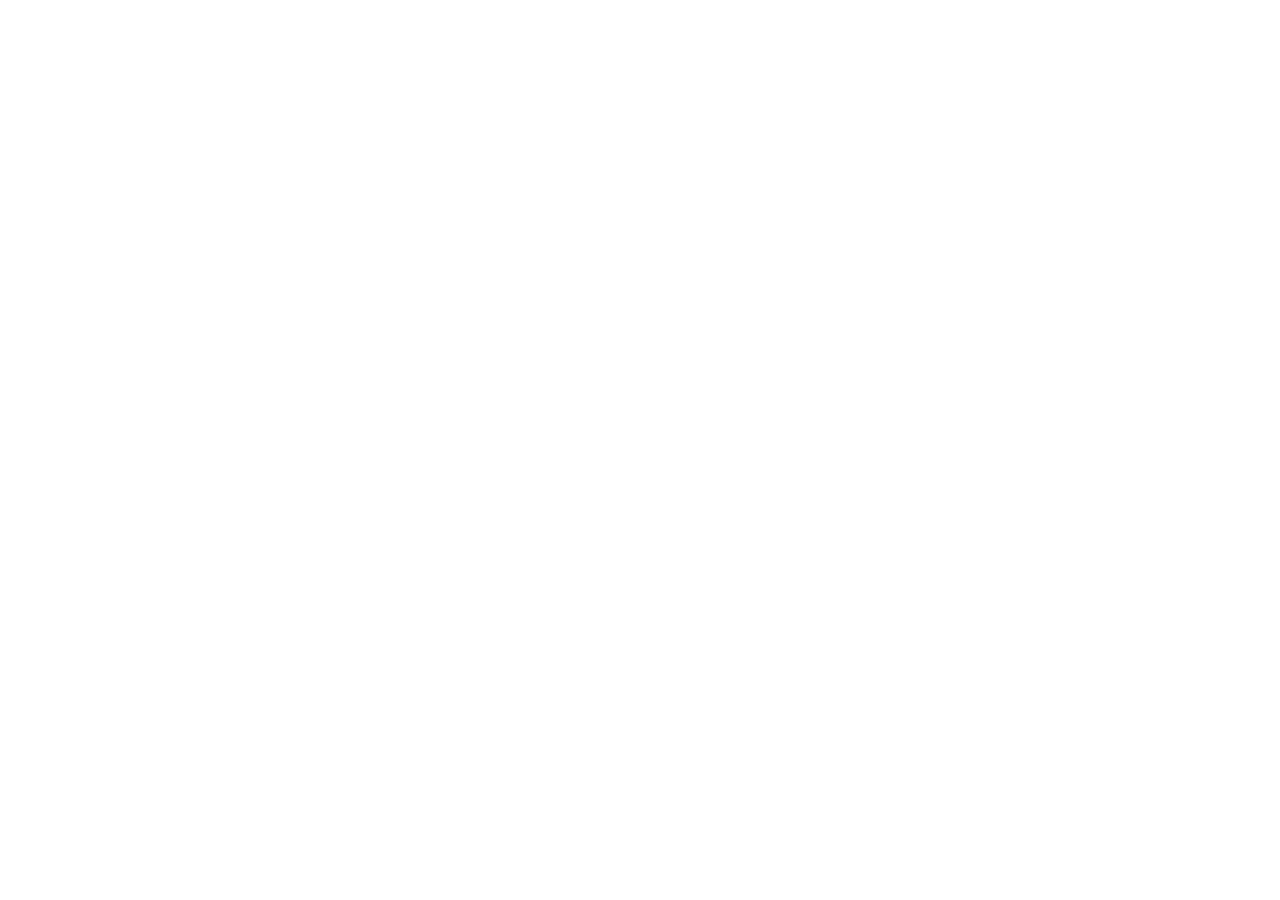
==== praticas/aluno-online-vanilla/index.html @ e312f4c7 "Initial commit" ====
<!doctype html>
<html lang="pt-BR">
  <head>
    <meta charset="UTF-8" />
    <link rel="icon" type="image/svg+xml" href="/javascript.svg" />
    <meta name="viewport" content="width=device-width, initial-scale=1.0" />
    <title>Aluno Online</title>
  </head>
  <body>
    <script type="module" src="/src/main.js"></script>
  </body>
</html>
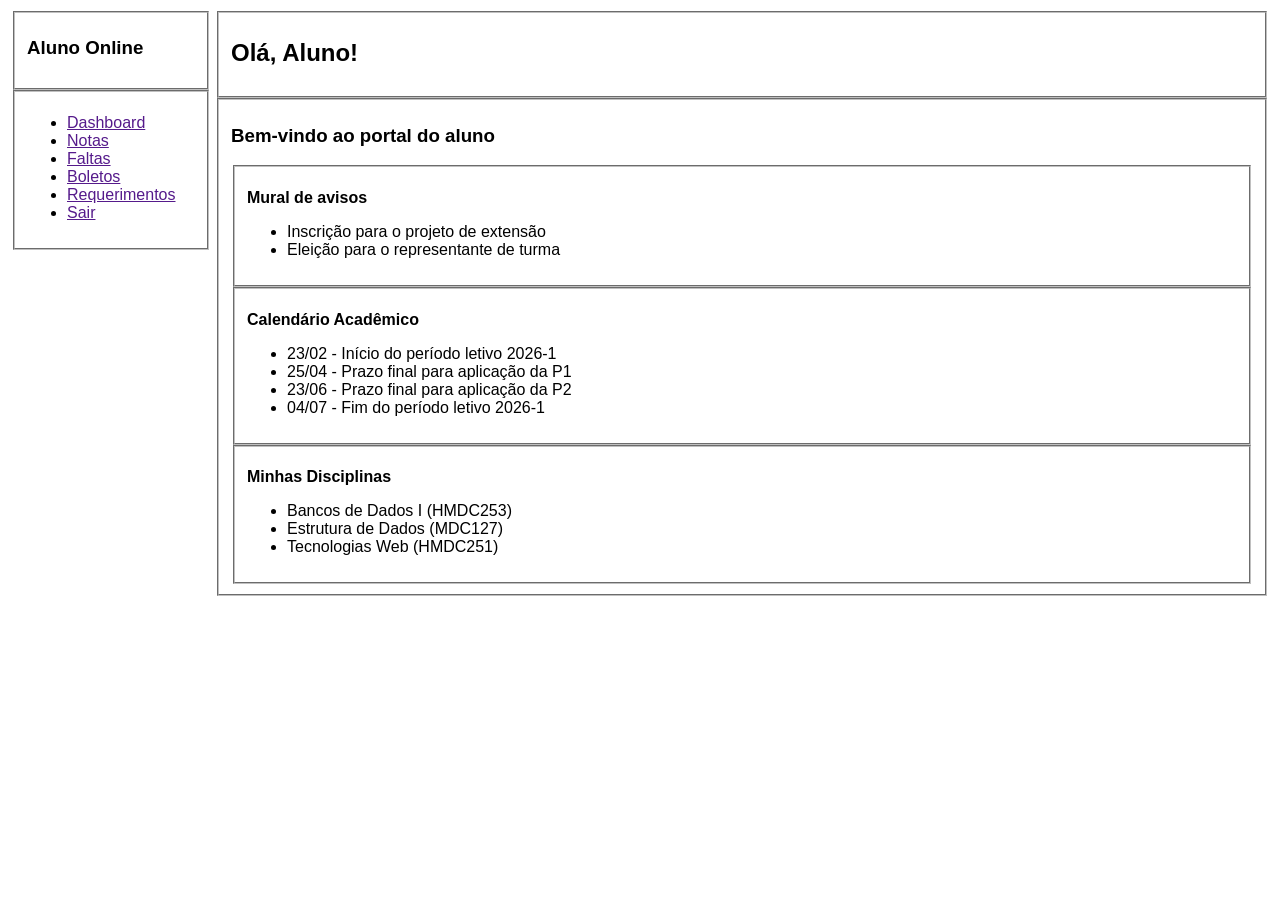
==== commit b05d6ab5: "feat: concluida pratica01. Fecha #ID" ====
--- a/praticas/aluno-online-vanilla/index.html
+++ b/praticas/aluno-online-vanilla/index.html
@@ -5,8 +5,81 @@
     <link rel="icon" type="image/svg+xml" href="/javascript.svg" />
     <meta name="viewport" content="width=device-width, initial-scale=1.0" />
     <title>Aluno Online</title>
+    <style>
+      body { font-family: Arial, Helvetica, sans-serif; }
+    </style>
   </head>
   <body>
     <script type="module" src="/src/main.js"></script>
+    <table border = "0" width="100%">
+      <tr>
+        <td width = "200" valign = "top" bgcolor = "#ffffff">
+          <nav>
+            <fieldset>
+              <header>
+                <h3> Aluno Online</h3>
+              </header>
+            </fieldset>
+
+            <fieldset>
+              <ul>
+                <li> <a href = "">Dashboard</a> </li>
+                <li> <a href = "">Notas</a> </li>
+                <li> <a href = "">Faltas</a> </li>
+                <li> <a href = "">Boletos</a> </li>
+                <li> <a href = "">Requerimentos</a> </li>
+                <li> <a href = "">Sair</a> </li>
+              </ul>
+            </fieldset>
+          </nav>
+        </td>
+
+        <td valign = "top">
+          <section>
+
+            <fieldset>
+              <header>
+                <h1> Olá, Aluno!</h1>
+              </header>
+            </fieldset>
+
+            <fieldset>
+              <section>
+                <header>
+                  <h3> Bem-vindo ao portal do aluno</h3>
+                </header>
+
+                <fieldset>
+                  <p> <strong> Mural de avisos</strong></p>
+                  <ul>
+                    <li>Inscrição para o projeto de extensão</li>
+                    <li>Eleição para o representante de turma</li>
+                  </ul>
+                </fieldset>
+
+                <fieldset>
+                  <p> <strong> Calendário Acadêmico</strong></p>
+                  <ul>
+                    <li>23/02 - Início do período letivo 2026-1</li>
+                    <li>25/04 - Prazo final para aplicação da P1</li>
+                    <li>23/06 - Prazo final para aplicação da P2</li>
+                    <li>04/07 - Fim do período letivo 2026-1</li>
+                  </ul>
+                </fieldset>
+                <fieldset>
+                  <p> <strong> Minhas Disciplinas</strong></p>
+                  <ul>
+                    <li>Bancos de Dados I (HMDC253)</li>
+                    <li>Estrutura de Dados (MDC127)</li>
+                    <li>Tecnologias Web (HMDC251)</li>
+                  </ul>
+                  </fieldset>
+              </section>
+            </fieldset>
+
+          </section>
+        </td>
+      </tr>
+    </table>
   </body>
 </html>
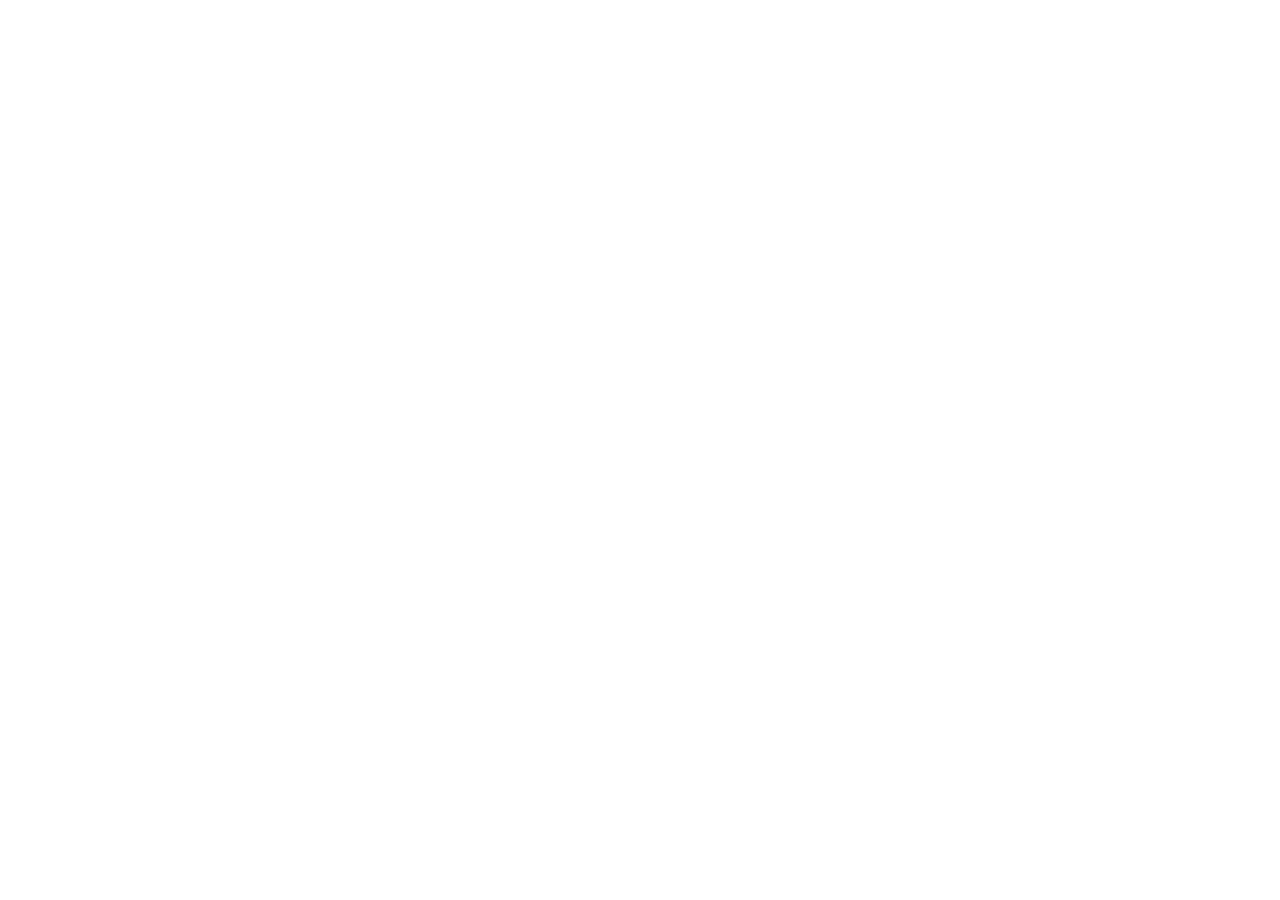
==== commit 2af56170: "Revert "feat: concluida pratica01. Fecha #01" This reverts commit 0aab553b8b1562e081bfa0ec05a5cd1b78" ====
--- a/praticas/aluno-online-vanilla/index.html
+++ b/praticas/aluno-online-vanilla/index.html
@@ -5,81 +5,8 @@
     <link rel="icon" type="image/svg+xml" href="/javascript.svg" />
     <meta name="viewport" content="width=device-width, initial-scale=1.0" />
     <title>Aluno Online</title>
-    <style>
-      body { font-family: Arial, Helvetica, sans-serif; }
-    </style>
   </head>
   <body>
     <script type="module" src="/src/main.js"></script>
-    <table border = "0" width="100%">
-      <tr>
-        <td width = "200" valign = "top" bgcolor = "#ffffff">
-          <nav>
-            <fieldset>
-              <header>
-                <h3> Aluno Online</h3>
-              </header>
-            </fieldset>
-
-            <fieldset>
-              <ul>
-                <li> <a href = "">Dashboard</a> </li>
-                <li> <a href = "">Notas</a> </li>
-                <li> <a href = "">Faltas</a> </li>
-                <li> <a href = "">Boletos</a> </li>
-                <li> <a href = "">Requerimentos</a> </li>
-                <li> <a href = "">Sair</a> </li>
-              </ul>
-            </fieldset>
-          </nav>
-        </td>
-
-        <td valign = "top">
-          <section>
-
-            <fieldset>
-              <header>
-                <h1> Olá, Aluno!</h1>
-              </header>
-            </fieldset>
-
-            <fieldset>
-              <section>
-                <header>
-                  <h3> Bem-vindo ao portal do aluno</h3>
-                </header>
-
-                <fieldset>
-                  <p> <strong> Mural de avisos</strong></p>
-                  <ul>
-                    <li>Inscrição para o projeto de extensão</li>
-                    <li>Eleição para o representante de turma</li>
-                  </ul>
-                </fieldset>
-
-                <fieldset>
-                  <p> <strong> Calendário Acadêmico</strong></p>
-                  <ul>
-                    <li>23/02 - Início do período letivo 2026-1</li>
-                    <li>25/04 - Prazo final para aplicação da P1</li>
-                    <li>23/06 - Prazo final para aplicação da P2</li>
-                    <li>04/07 - Fim do período letivo 2026-1</li>
-                  </ul>
-                </fieldset>
-                <fieldset>
-                  <p> <strong> Minhas Disciplinas</strong></p>
-                  <ul>
-                    <li>Bancos de Dados I (HMDC253)</li>
-                    <li>Estrutura de Dados (MDC127)</li>
-                    <li>Tecnologias Web (HMDC251)</li>
-                  </ul>
-                  </fieldset>
-              </section>
-            </fieldset>
-
-          </section>
-        </td>
-      </tr>
-    </table>
   </body>
 </html>
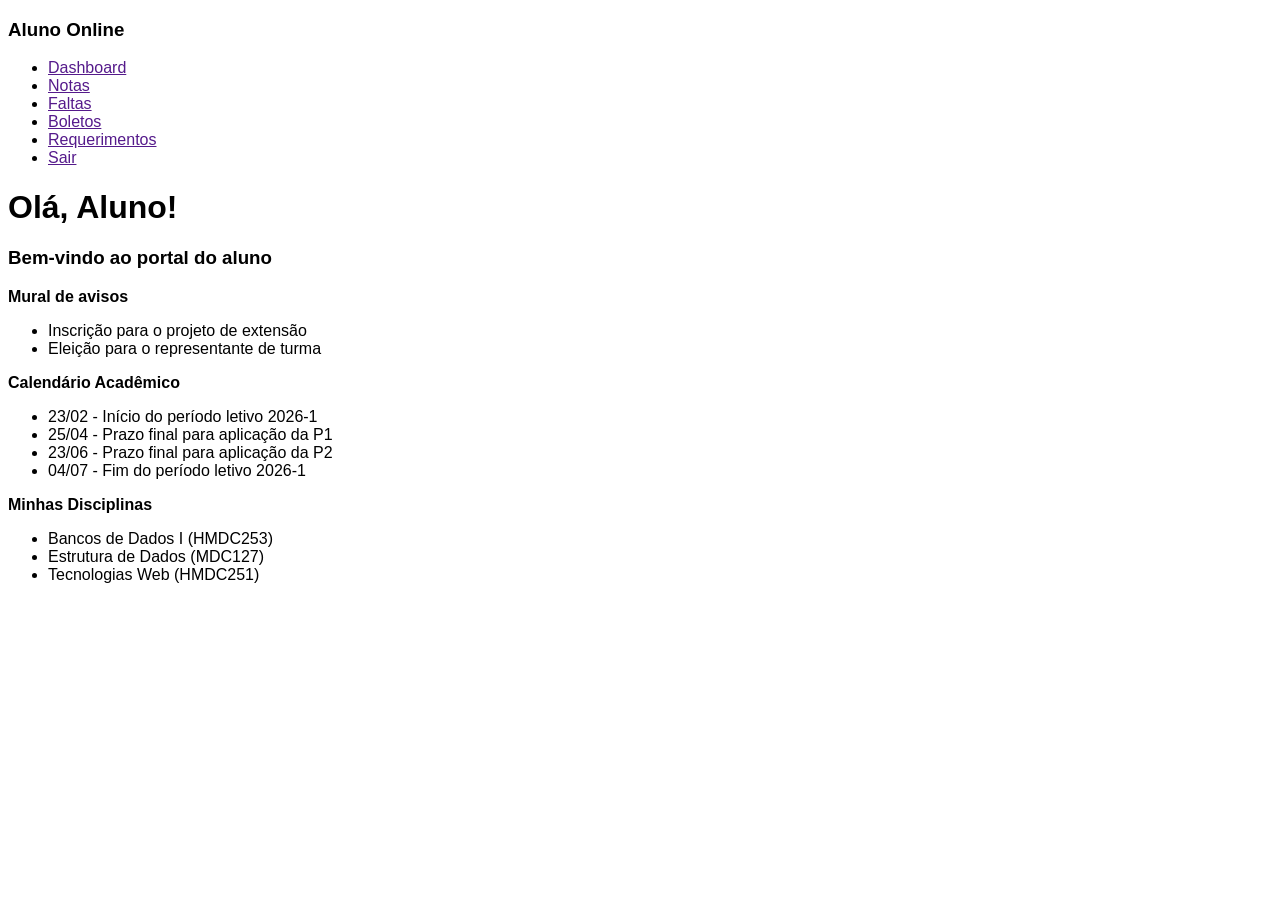
==== commit 1128005d: "feat: refeita pratica01. Fecha #02" ====
--- a/praticas/aluno-online-vanilla/index.html
+++ b/praticas/aluno-online-vanilla/index.html
@@ -5,8 +5,59 @@
     <link rel="icon" type="image/svg+xml" href="/javascript.svg" />
     <meta name="viewport" content="width=device-width, initial-scale=1.0" />
     <title>Aluno Online</title>
+    <style>
+      body { font-family: Arial, Helvetica, sans-serif; }
+    </style>
   </head>
   <body>
     <script type="module" src="/src/main.js"></script>
+      
+    <aside>
+        <header>
+          <h3> Aluno Online</h3>
+        </header>
+        <nav>
+          <ul>
+            <li> <a href = "">Dashboard</a> </li>
+            <li> <a href = "">Notas</a> </li>
+            <li> <a href = "">Faltas</a> </li>
+            <li> <a href = "">Boletos</a> </li>
+            <li> <a href = "">Requerimentos</a> </li>
+            <li> <a href = "">Sair</a> </li>
+          <ul>
+        </nav>
+    </aside>
+  
+    <main>
+        <header>
+          <h1> Olá, Aluno!</h1>
+        </header>
+        <section>
+          <header>
+            <h3> Bem-vindo ao portal do aluno</h3>
+          </header>
+          
+          <p> <strong> Mural de avisos</strong></p>
+            <ul>
+              <li>Inscrição para o projeto de extensão</li>
+              <li>Eleição para o representante de turma</li>
+            </ul>
+
+          <p> <strong> Calendário Acadêmico</strong></p>
+          <ul>
+            <li>23/02 - Início do período letivo 2026-1</li>
+              <li>25/04 - Prazo final para aplicação da P1</li>
+              <li>23/06 - Prazo final para aplicação da P2</li>
+              <li>04/07 - Fim do período letivo 2026-1</li>
+          </ul>
+
+          <p> <strong> Minhas Disciplinas</strong></p>
+          <ul>
+            <li>Bancos de Dados I (HMDC253)</li>
+            <li>Estrutura de Dados (MDC127)</li>
+            <li>Tecnologias Web (HMDC251)</li>
+          </ul>
+      </section>
+    </section>
   </body>
 </html>
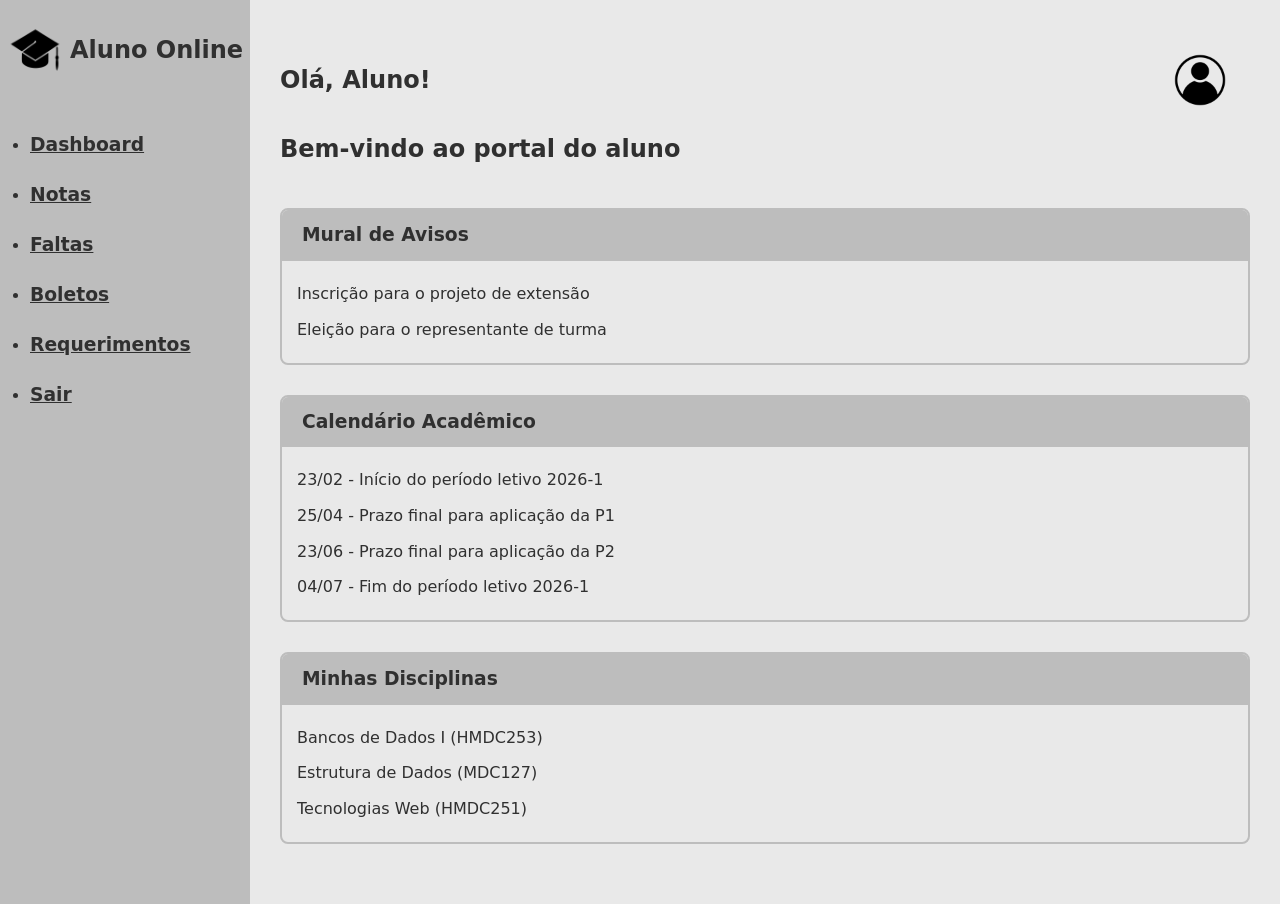
==== commit c5d9ec3f: "feat: conclui pratica02. Fecha #02" ====
--- a/praticas/aluno-online-vanilla/index.html
+++ b/praticas/aluno-online-vanilla/index.html
@@ -2,62 +2,70 @@
 <html lang="pt-BR">
   <head>
     <meta charset="UTF-8" />
+    <meta name="viewport" content="width=device-width, initial-scale=1.0" />
     <link rel="icon" type="image/svg+xml" href="/javascript.svg" />
-    <meta name="viewport" content="width=device-width, initial-scale=1.0" />
+    <link rel="stylesheet" href="src/style.css"/>
     <title>Aluno Online</title>
-    <style>
-      body { font-family: Arial, Helvetica, sans-serif; }
-    </style>
   </head>
+  
   <body>
     <script type="module" src="/src/main.js"></script>
-      
-    <aside>
-        <header>
-          <h3> Aluno Online</h3>
+    
+    <main class = "mainContainer">
+
+      <aside class = "sideBar">
+        <section class="logo">
+          <img src="images/cap.png" alt="IESB" class="logo-img">
+          <h2 class = "logo-txt">Aluno Online</h2>
+        </section>
+
+        <ul class="lista-links">
+          <li> <h3> <a href = "">Dashboard</a> </h3> </li>
+          <li> <h3> <a href = "">Notas</a> </h3> </li>
+          <li> <h3> <a href = "">Faltas</a> </h3> </li>
+          <li> <h3> <a href = "">Boletos</a> </h3> </li>
+          <li> <h3> <a href = "">Requerimentos</a> </h3> </li>
+          <li> <h3> <a href = "">Sair</a> </h3> </li>
+        </ul>
+      </aside>
+  
+      <section class= "contentSection">
+
+        <header class="topbar">
+            <h1> Olá, Aluno!</h1>
+            <img src="images/avatar.png" alt="Acessar Conta" class="topbar-img">
         </header>
-        <nav>
+
+        <h2 class="subtitle"> Bem-vindo ao portal do aluno</h2>
+
+        <section class = "card">
+          <h3> <strong> Mural de Avisos</strong></h3>
           <ul>
-            <li> <a href = "">Dashboard</a> </li>
-            <li> <a href = "">Notas</a> </li>
-            <li> <a href = "">Faltas</a> </li>
-            <li> <a href = "">Boletos</a> </li>
-            <li> <a href = "">Requerimentos</a> </li>
-            <li> <a href = "">Sair</a> </li>
-          <ul>
-        </nav>
-    </aside>
-  
-    <main>
-        <header>
-          <h1> Olá, Aluno!</h1>
-        </header>
-        <section>
-          <header>
-            <h3> Bem-vindo ao portal do aluno</h3>
-          </header>
-          
-          <p> <strong> Mural de avisos</strong></p>
-            <ul>
-              <li>Inscrição para o projeto de extensão</li>
-              <li>Eleição para o representante de turma</li>
-            </ul>
+            <li>Inscrição para o projeto de extensão</li>
+            <li>Eleição para o representante de turma</li>
+          </ul>
+        </section>
 
-          <p> <strong> Calendário Acadêmico</strong></p>
+        <section class = "card">
+          <h3> <strong> Calendário Acadêmico</strong></h3>
           <ul>
             <li>23/02 - Início do período letivo 2026-1</li>
-              <li>25/04 - Prazo final para aplicação da P1</li>
-              <li>23/06 - Prazo final para aplicação da P2</li>
-              <li>04/07 - Fim do período letivo 2026-1</li>
+            <li>25/04 - Prazo final para aplicação da P1</li>
+            <li>23/06 - Prazo final para aplicação da P2</li>
+            <li>04/07 - Fim do período letivo 2026-1</li>
           </ul>
+        </section>
 
-          <p> <strong> Minhas Disciplinas</strong></p>
+        <section class = "card">
+          <h3> <strong> Minhas Disciplinas</strong></h3>
           <ul>
             <li>Bancos de Dados I (HMDC253)</li>
             <li>Estrutura de Dados (MDC127)</li>
             <li>Tecnologias Web (HMDC251)</li>
           </ul>
+        </section>
       </section>
-    </section>
+
+    </main>
   </body>
 </html>
--- a/praticas/aluno-online-vanilla/src/style.css
+++ b/praticas/aluno-online-vanilla/src/style.css
@@ -0,0 +1,137 @@
+/* Reset Básico*/
+* {
+    margin: 0;
+    padding: 0;
+    box-sizing: border-box;
+}
+
+/*Variáveis*/
+:root{
+    --cor-fundo: #e9e9e9;
+    --cor-texto: #303030;
+    --cor-auxiliar: #bdbdbd;
+}
+
+/*Tipografia padrão e outras coisas*/
+body{
+    background-color: var(--cor-fundo);
+    color: var(--cor-texto);
+    font-family: system-ui, Avenir, Helvetica, Arial, sans-serif;
+    font-weight: 400;
+    line-height: 1.6;
+}
+.mainContainer{
+    display: flex;
+    min-height: 100vh;
+    justify-content: space-between;
+}
+
+/*Propriedades do SideBar*/
+.sideBar{
+    width: 250px;
+    flex-shrink: 0;
+    background-color:var(--cor-auxiliar);
+    display: flex;
+    flex-direction: column;
+}
+.logo{
+    display: flex;
+    align-items: center;
+    justify-content: left;
+    padding: 20px 5px;
+    gap: 5px;
+}
+.logo-img{
+    height: 60px;
+    width: auto;
+}
+.logo-txt{
+    margin: 0;
+    white-space: nowrap;
+}
+.lista-links{
+    display: flex;
+    flex-direction: column;
+    padding: 30px 30px;
+    gap: 20px;
+}
+
+.lista-links a {
+    color: #303030;
+}
+
+/*Propriedades do conteudo principal*/
+.contentSection{
+    flex-grow: 1;
+    padding: 30px;
+}
+.topbar{
+    display: flex;
+    justify-content: space-between;
+    align-items: center;
+}
+.topbar-img{
+    height: 100px;
+    width: auto;
+}
+.subtitle {
+    margin-bottom: 40px;
+}
+.card {
+    border: 2px solid var(--cor-auxiliar);
+    border-radius: 8px;
+    overflow: hidden;
+    margin-bottom: 30px;
+    
+}
+.card h3 {
+    background-color: var(--cor-auxiliar);
+    padding: 10px 20px;
+    margin: 0;
+    border-bottom: 1px solid var(--cor-auxiliar);
+}
+.card ul {
+    list-style: none;
+    padding: 15px;
+}
+.card li {
+    padding: 5px 0;
+}
+
+/* Media Query*/
+
+/* Estilo para Telas Menores (Mobile/Tablet) */
+@media (max-width: 768px) {
+    
+    .mainContainer {
+        flex-direction: column; /* A Sidebar vai para o topo e o Conteúdo para baixo */
+    }
+
+    .sideBar {
+        width: 100%;       /* A sidebar ocupa a largura toda da tela */
+        min-height: auto;  /* Ela não precisa mais ter 100vh de altura */
+    }
+
+    .lista-links { 
+        text-align: center;
+        list-style: none;
+    }
+
+    .lista-links li h3{
+        
+        margin: 0;
+        text-align: center;
+    }
+
+    .logo {
+        justify-content: center;
+    }
+
+    .contentSection {
+        padding: 30px;     /* Reduzimos o respiro lateral para sobrar espaço no celular */
+    }
+
+    .card {
+        max-width: 100%;   /* Os cards ocupam toda a largura disponível */
+    }
+}
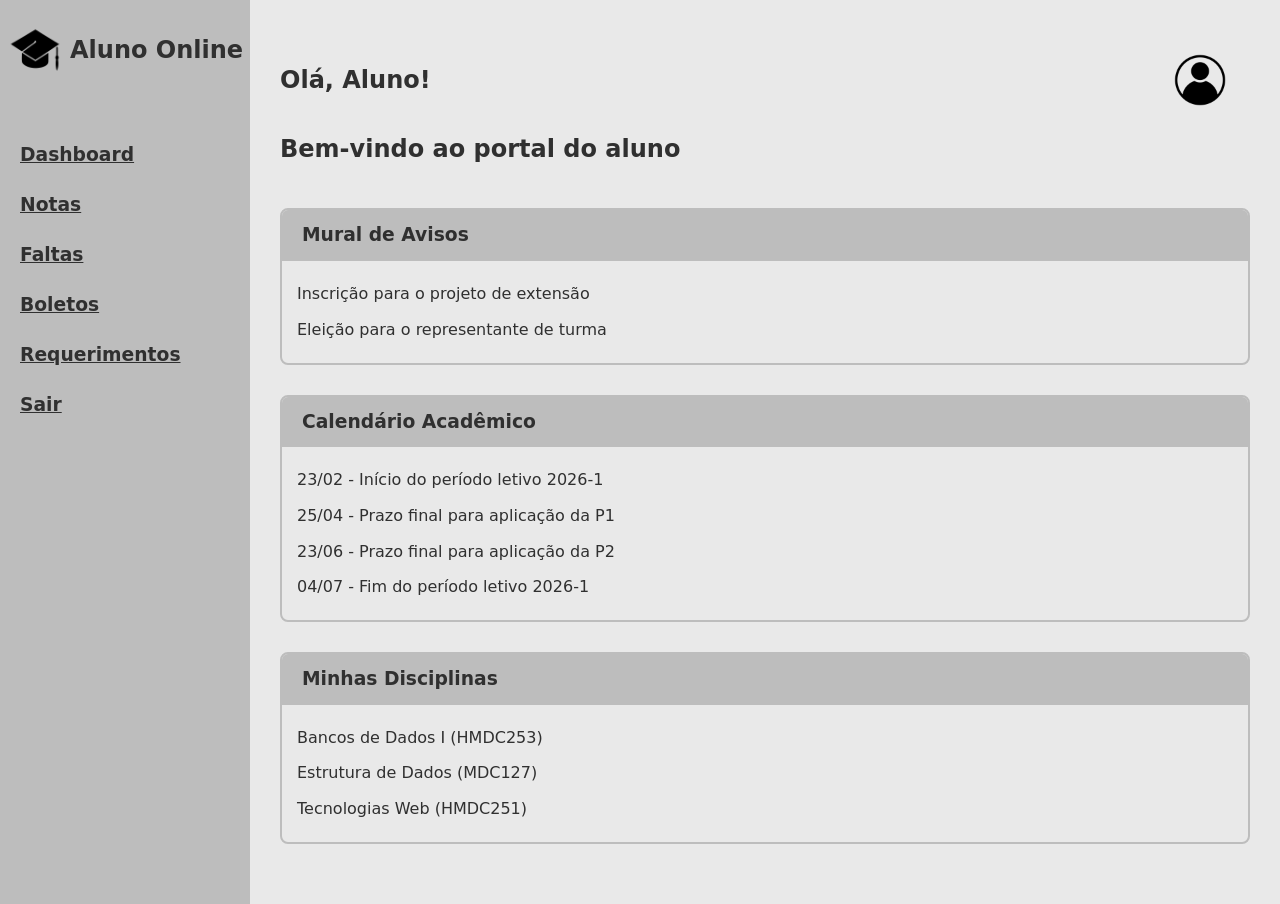
==== commit 08d72fe0: "feat: conclui pratica02. Fecha #02" ====
--- a/praticas/aluno-online-vanilla/index.html
+++ b/praticas/aluno-online-vanilla/index.html
@@ -1,71 +1,85 @@
 <!doctype html>
 <html lang="pt-BR">
-  <head>
-    <meta charset="UTF-8" />
-    <meta name="viewport" content="width=device-width, initial-scale=1.0" />
-    <link rel="icon" type="image/svg+xml" href="/javascript.svg" />
-    <link rel="stylesheet" href="src/style.css"/>
-    <title>Aluno Online</title>
-  </head>
-  
-  <body>
-    <script type="module" src="/src/main.js"></script>
-    
-    <main class = "mainContainer">
 
-      <aside class = "sideBar">
-        <section class="logo">
-          <img src="images/cap.png" alt="IESB" class="logo-img">
-          <h2 class = "logo-txt">Aluno Online</h2>
-        </section>
+<head>
+  <meta charset="UTF-8" />
+  <meta name="viewport" content="width=device-width, initial-scale=1.0" />
+  <link rel="icon" type="image/svg+xml" href="/javascript.svg" />
+  <link rel="stylesheet" href="src/style.css" />
+  <title>Aluno Online</title>
+</head>
 
-        <ul class="lista-links">
-          <li> <h3> <a href = "">Dashboard</a> </h3> </li>
-          <li> <h3> <a href = "">Notas</a> </h3> </li>
-          <li> <h3> <a href = "">Faltas</a> </h3> </li>
-          <li> <h3> <a href = "">Boletos</a> </h3> </li>
-          <li> <h3> <a href = "">Requerimentos</a> </h3> </li>
-          <li> <h3> <a href = "">Sair</a> </h3> </li>
-        </ul>
-      </aside>
-  
-      <section class= "contentSection">
+<body>
+  <script type="module" src="/src/main.js"></script>
 
-        <header class="topbar">
-            <h1> Olá, Aluno!</h1>
-            <img src="images/avatar.png" alt="Acessar Conta" class="topbar-img">
-        </header>
+  <main class="main-container">
 
-        <h2 class="subtitle"> Bem-vindo ao portal do aluno</h2>
-
-        <section class = "card">
-          <h3> <strong> Mural de Avisos</strong></h3>
-          <ul>
-            <li>Inscrição para o projeto de extensão</li>
-            <li>Eleição para o representante de turma</li>
-          </ul>
-        </section>
-
-        <section class = "card">
-          <h3> <strong> Calendário Acadêmico</strong></h3>
-          <ul>
-            <li>23/02 - Início do período letivo 2026-1</li>
-            <li>25/04 - Prazo final para aplicação da P1</li>
-            <li>23/06 - Prazo final para aplicação da P2</li>
-            <li>04/07 - Fim do período letivo 2026-1</li>
-          </ul>
-        </section>
-
-        <section class = "card">
-          <h3> <strong> Minhas Disciplinas</strong></h3>
-          <ul>
-            <li>Bancos de Dados I (HMDC253)</li>
-            <li>Estrutura de Dados (MDC127)</li>
-            <li>Tecnologias Web (HMDC251)</li>
-          </ul>
-        </section>
+    <aside class="sidebar">
+      <section class="logo">
+        <img src="images/cap.png" alt="IESB" class="logo-img">
+        <h2 class="logo-txt">Aluno Online</h2>
       </section>
 
-    </main>
-  </body>
-</html>
+      <ul class="lista-links">
+        <li>
+          <h3> <a href="">Dashboard</a> </h3>
+        </li>
+        <li>
+          <h3> <a href="">Notas</a> </h3>
+        </li>
+        <li>
+          <h3> <a href="">Faltas</a> </h3>
+        </li>
+        <li>
+          <h3> <a href="">Boletos</a> </h3>
+        </li>
+        <li>
+          <h3> <a href="">Requerimentos</a> </h3>
+        </li>
+        <li>
+          <h3> <a href="">Sair</a> </h3>
+        </li>
+      </ul>
+    </aside>
+
+    <section class="content-section">
+
+      <header class="topbar">
+        <h1> Olá, Aluno!</h1>
+        <img src="images/avatar.png" alt="Acessar Conta" class="topbar-img">
+      </header>
+
+      <h2 class="subtitle"> Bem-vindo ao portal do aluno</h2>
+
+      <section class="card">
+        <h3> <strong> Mural de Avisos</strong></h3>
+        <ul>
+          <li>Inscrição para o projeto de extensão</li>
+          <li>Eleição para o representante de turma</li>
+        </ul>
+      </section>
+
+      <section class="card">
+        <h3> <strong> Calendário Acadêmico</strong></h3>
+        <ul>
+          <li>23/02 - Início do período letivo 2026-1</li>
+          <li>25/04 - Prazo final para aplicação da P1</li>
+          <li>23/06 - Prazo final para aplicação da P2</li>
+          <li>04/07 - Fim do período letivo 2026-1</li>
+        </ul>
+      </section>
+
+      <section class="card">
+        <h3> <strong> Minhas Disciplinas</strong></h3>
+        <ul>
+          <li>Bancos de Dados I (HMDC253)</li>
+          <li>Estrutura de Dados (MDC127)</li>
+          <li>Tecnologias Web (HMDC251)</li>
+        </ul>
+      </section>
+    </section>
+
+  </main>
+</body>
+
+</html>
--- a/praticas/aluno-online-vanilla/src/style.css
+++ b/praticas/aluno-online-vanilla/src/style.css
@@ -1,124 +1,135 @@
-/* Reset Básico*/
+/* Reset Básico */
 * {
     margin: 0;
     padding: 0;
     box-sizing: border-box;
 }
 
-/*Variáveis*/
-:root{
+/* Variáveis */
+:root {
     --cor-fundo: #e9e9e9;
     --cor-texto: #303030;
     --cor-auxiliar: #bdbdbd;
 }
 
-/*Tipografia padrão e outras coisas*/
-body{
+/* Tipografia padrão e outras coisas */
+body {
     background-color: var(--cor-fundo);
     color: var(--cor-texto);
     font-family: system-ui, Avenir, Helvetica, Arial, sans-serif;
     font-weight: 400;
     line-height: 1.6;
 }
-.mainContainer{
+
+.main-container {
     display: flex;
     min-height: 100vh;
     justify-content: space-between;
 }
 
-/*Propriedades do SideBar*/
-.sideBar{
+/* Propriedades do SideBar */
+.sidebar {
     width: 250px;
     flex-shrink: 0;
-    background-color:var(--cor-auxiliar);
+    background-color: var(--cor-auxiliar);
     display: flex;
     flex-direction: column;
 }
-.logo{
+
+.logo {
     display: flex;
     align-items: center;
     justify-content: left;
     padding: 20px 5px;
     gap: 5px;
+    margin-bottom: 40px;
 }
-.logo-img{
+
+.logo-img {
     height: 60px;
     width: auto;
 }
-.logo-txt{
+
+.logo-txt {
     margin: 0;
     white-space: nowrap;
 }
-.lista-links{
+
+.lista-links {
     display: flex;
     flex-direction: column;
-    padding: 30px 30px;
+    padding: "30px";
     gap: 20px;
 }
 
 .lista-links a {
     color: #303030;
+    margin-left: 20px;
 }
 
-/*Propriedades do conteudo principal*/
-.contentSection{
+/* Propriedades do conteudo principal */
+.content-section {
     flex-grow: 1;
     padding: 30px;
 }
-.topbar{
+
+.topbar {
     display: flex;
     justify-content: space-between;
     align-items: center;
 }
-.topbar-img{
+
+.topbar-img {
     height: 100px;
     width: auto;
 }
+
 .subtitle {
     margin-bottom: 40px;
 }
+
 .card {
     border: 2px solid var(--cor-auxiliar);
     border-radius: 8px;
     overflow: hidden;
     margin-bottom: 30px;
-    
+
 }
+
 .card h3 {
     background-color: var(--cor-auxiliar);
     padding: 10px 20px;
     margin: 0;
     border-bottom: 1px solid var(--cor-auxiliar);
 }
+
 .card ul {
     list-style: none;
     padding: 15px;
 }
+
 .card li {
     padding: 5px 0;
 }
 
-/* Media Query*/
-
-/* Estilo para Telas Menores (Mobile/Tablet) */
-@media (max-width: 768px) {
-    
-    .mainContainer {
-        flex-direction: column; /* A Sidebar vai para o topo e o Conteúdo para baixo */
+/* Media Query para telas menores de 768px */
+@media (width <=768px) {
+    .main-container {
+        flex-direction: column;
     }
 
-    .sideBar {
-        width: 100%;       /* A sidebar ocupa a largura toda da tela */
-        min-height: auto;  /* Ela não precisa mais ter 100vh de altura */
+    .sidebar {
+        width: 100%;
+        min-height: auto;
     }
 
-    .lista-links { 
+    .lista-links {
         text-align: center;
         list-style: none;
+        margin-bottom: 40px;
     }
 
-    .lista-links li h3{
-        
+    .lista-links li h3 {
         margin: 0;
         text-align: center;
     }
@@ -127,11 +138,13 @@
         justify-content: center;
     }
 
-    .contentSection {
-        padding: 30px;     /* Reduzimos o respiro lateral para sobrar espaço no celular */
+    .content-section {
+        padding: 30px;
     }
 
     .card {
-        max-width: 100%;   /* Os cards ocupam toda a largura disponível */
+        max-width: 100%;
     }
-}+}
+
+/* Esse lint é muito fresco em questão de nomenclatura, espaçamento e comentarios, não tenho nenhuma libertade */
